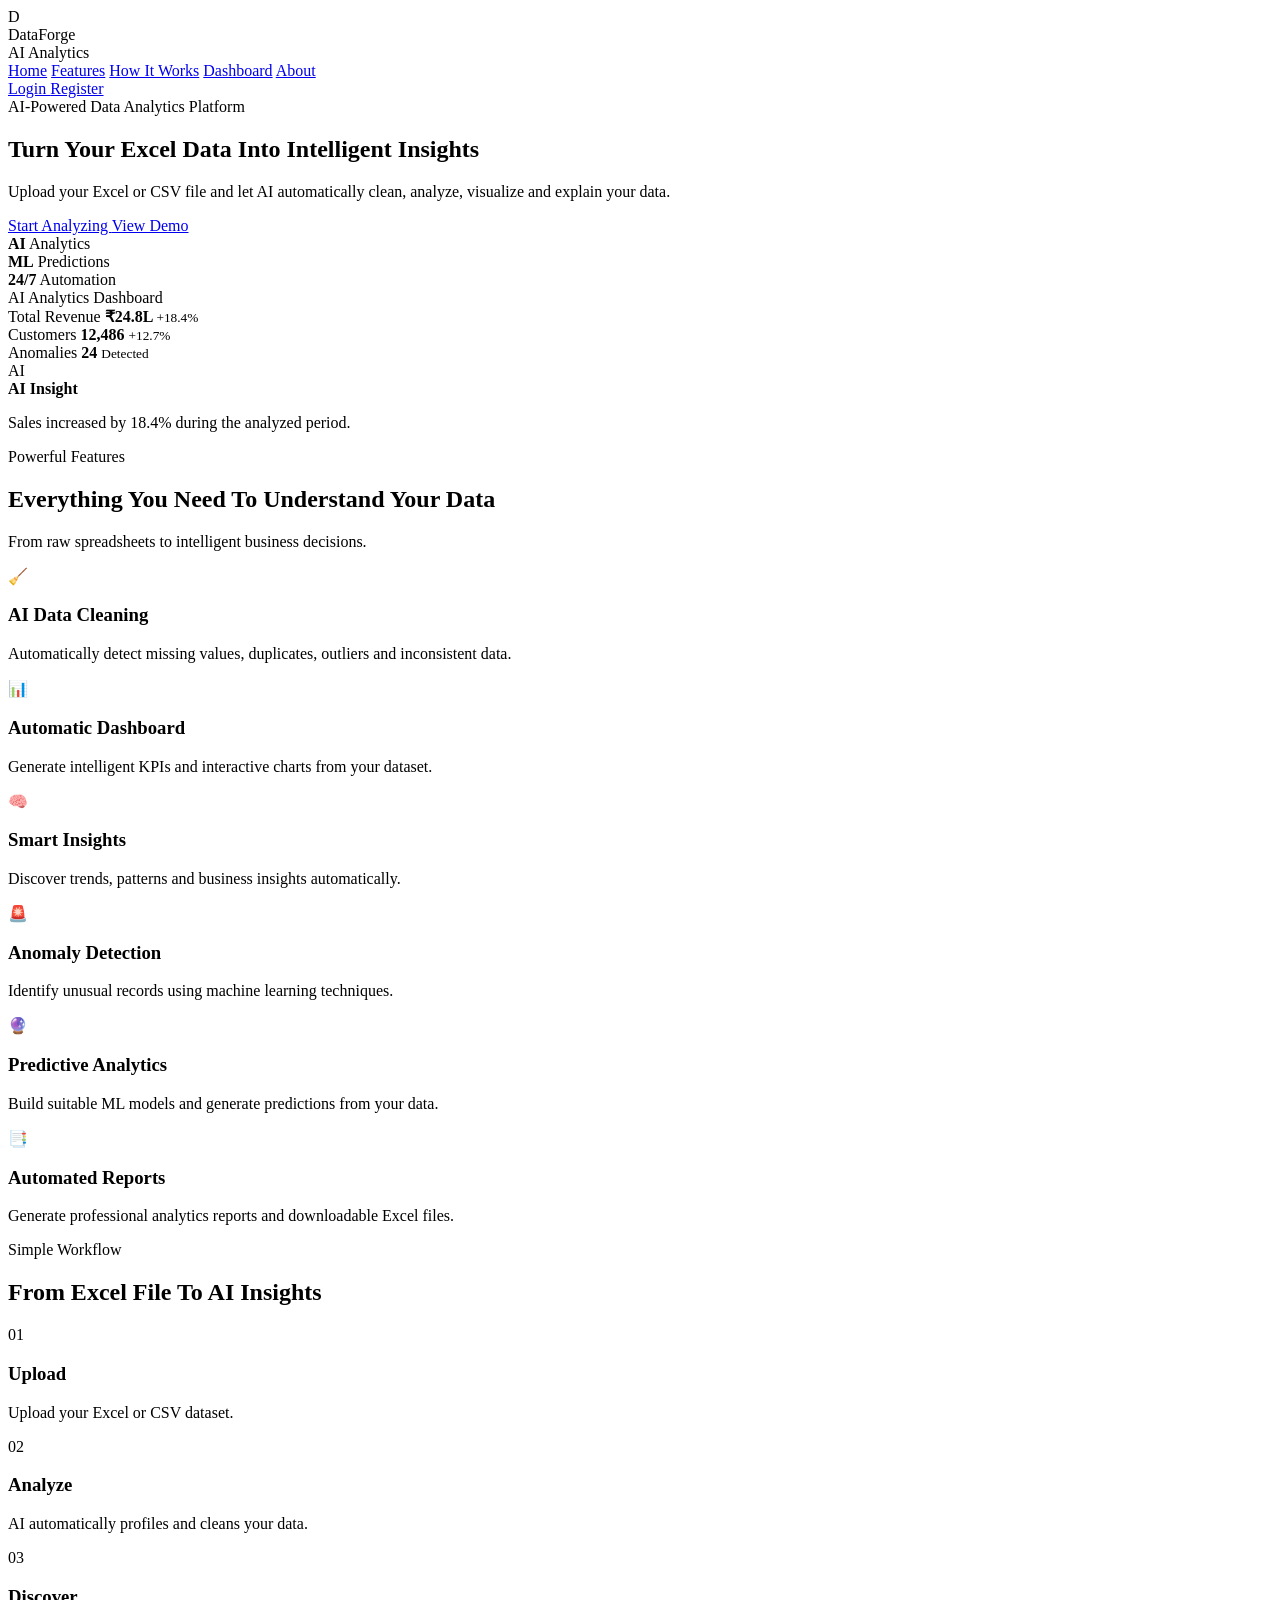
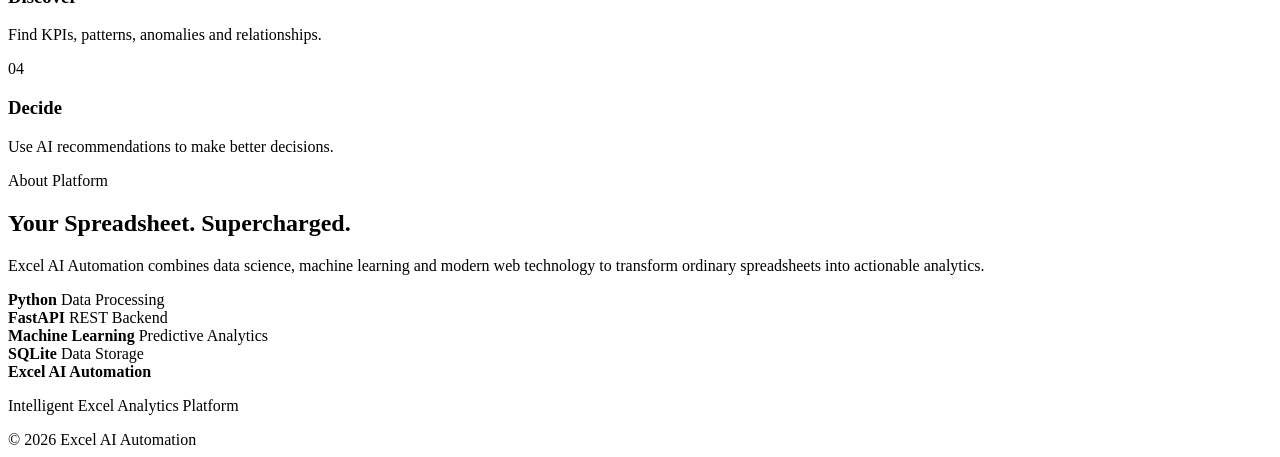
==== app/templates/index.html @ c5de6b99 "Initial commit - Excel AI Automation Platform" ====
<!DOCTYPE html>
<html lang="en">
<head>
    <meta charset="UTF-8">

    <meta
        name="viewport"
        content="width=device-width, initial-scale=1.0"
    >

    <title>{{ title }}</title>

    <link
        rel="stylesheet"
        href="/static/css/style.css"
    >
</head>

<body>

    <!-- ================= NAVBAR ================= -->

    <header class="navbar">

        <div class="container nav-container">

            <div class="logo">
                <div class="logo-icon">
               <span class="logo-letter">D</span>
             </div>

                <div class="logo-title">
                          DataForge
                 </div>

                <div class="logo-subtitle">
                        AI Analytics
                 </div>
                </div>
            </div>


            <nav class="nav-links">

                <a href="#home">Home</a>

                <a href="#features">Features</a>

                <a href="#workflow">How It Works</a>

                <a href="/dashboard">Dashboard</a>

                <a href="#about">About</a>

            </nav>


            <div class="nav-actions">

                <a
                    href="/login"
                    class="login-link"
                >
                    Login
                </a>

                <a
                    href="/register"
                    class="btn btn-primary"
                >
                    Register
                </a>

            </div>

        </div>

    </header>


    <!-- ================= HERO ================= -->

    <main>

        <section
            id="home"
            class="hero"
        >

            <div class="container hero-container">

                <div class="hero-content">

                    <div class="badge">
                        AI-Powered Data Analytics Platform
                    </div>

                    <h1>
                        Turn Your Excel Data Into
                        <span>Intelligent Insights</span>
                    </h1>

                    <p class="hero-description">
                        Upload your Excel or CSV file and let AI
                        automatically clean, analyze, visualize
                        and explain your data.
                    </p>


                    <div class="hero-buttons">

                        <a
                            href="/dashboard"
                            class="btn btn-primary btn-large"
                        >
                            Start Analyzing
                        </a>

                        <a
                            href="#features"
                            class="btn btn-secondary btn-large"
                        >
                            View Demo
                        </a>

                    </div>


                    <div class="hero-stats">

                        <div>
                            <strong>AI</strong>
                            <span>Analytics</span>
                        </div>

                        <div>
                            <strong>ML</strong>
                            <span>Predictions</span>
                        </div>

                        <div>
                            <strong>24/7</strong>
                            <span>Automation</span>
                        </div>

                    </div>

                </div>


                <!-- Dashboard Preview -->

                <div class="hero-dashboard">

                    <div class="dashboard-window">

                        <div class="window-header">

                            <div class="window-dots">
                                <span></span>
                                <span></span>
                                <span></span>
                            </div>

                            <div class="window-title">
                                AI Analytics Dashboard
                            </div>

                        </div>


                        <div class="mini-dashboard">

                            <div class="mini-card">

                                <span>
                                    Total Revenue
                                </span>

                                <strong>
                                    ₹24.8L
                                </strong>

                                <small class="positive">
                                    +18.4%
                                </small>

                            </div>


                            <div class="mini-card">

                                <span>
                                    Customers
                                </span>

                                <strong>
                                    12,486
                                </strong>

                                <small class="positive">
                                    +12.7%
                                </small>

                            </div>


                            <div class="mini-card">

                                <span>
                                    Anomalies
                                </span>

                                <strong>
                                    24
                                </strong>

                                <small>
                                    Detected
                                </small>

                            </div>

                        </div>


                        <div class="chart-preview">

                            <div class="chart-bars">

                                <div style="height: 45%"></div>
                                <div style="height: 60%"></div>
                                <div style="height: 52%"></div>
                                <div style="height: 75%"></div>
                                <div style="height: 65%"></div>
                                <div style="height: 88%"></div>
                                <div style="height: 95%"></div>

                            </div>

                        </div>


                        <div class="ai-insight">

                            <div class="ai-icon">
                                AI
                            </div>

                            <div>
                                <strong>
                                    AI Insight
                                </strong>

                                <p>
                                    Sales increased by 18.4%
                                    during the analyzed period.
                                </p>
                            </div>

                        </div>

                    </div>

                </div>

            </div>

        </section>


        <!-- ================= FEATURES ================= -->

        <section
            id="features"
            class="features-section"
        >

            <div class="container">

                <div class="section-heading">

                    <div class="badge">
                        Powerful Features
                    </div>

                    <h2>
                        Everything You Need To
                        <span>Understand Your Data</span>
                    </h2>

                    <p>
                        From raw spreadsheets to intelligent
                        business decisions.
                    </p>

                </div>


                <div class="feature-grid">


                    <div class="feature-card">

                        <div class="feature-icon">
                            🧹
                        </div>

                        <h3>
                            AI Data Cleaning
                        </h3>

                        <p>
                            Automatically detect missing values,
                            duplicates, outliers and inconsistent
                            data.
                        </p>

                    </div>


                    <div class="feature-card">

                        <div class="feature-icon">
                            📊
                        </div>

                        <h3>
                            Automatic Dashboard
                        </h3>

                        <p>
                            Generate intelligent KPIs and
                            interactive charts from your dataset.
                        </p>

                    </div>


                    <div class="feature-card">

                        <div class="feature-icon">
                            🧠
                        </div>

                        <h3>
                            Smart Insights
                        </h3>

                        <p>
                            Discover trends, patterns and
                            business insights automatically.
                        </p>

                    </div>


                    <div class="feature-card">

                        <div class="feature-icon">
                            🚨
                        </div>

                        <h3>
                            Anomaly Detection
                        </h3>

                        <p>
                            Identify unusual records using
                            machine learning techniques.
                        </p>

                    </div>


                    <div class="feature-card">

                        <div class="feature-icon">
                            🔮
                        </div>

                        <h3>
                            Predictive Analytics
                        </h3>

                        <p>
                            Build suitable ML models and generate
                            predictions from your data.
                        </p>

                    </div>


                    <div class="feature-card">

                        <div class="feature-icon">
                            📑
                        </div>

                        <h3>
                            Automated Reports
                        </h3>

                        <p>
                            Generate professional analytics
                            reports and downloadable Excel files.
                        </p>

                    </div>

                </div>

            </div>

        </section>


        <!-- ================= WORKFLOW ================= -->

        <section
            id="workflow"
            class="workflow-section"
        >

            <div class="container">

                <div class="section-heading">

                    <div class="badge">
                        Simple Workflow
                    </div>

                    <h2>
                        From Excel File To
                        <span>AI Insights</span>
                    </h2>

                </div>


                <div class="workflow">

                    <div class="workflow-step">

                        <div class="step-number">
                            01
                        </div>

                        <h3>
                            Upload
                        </h3>

                        <p>
                            Upload your Excel or CSV dataset.
                        </p>

                    </div>


                    <div class="workflow-line"></div>


                    <div class="workflow-step">

                        <div class="step-number">
                            02
                        </div>

                        <h3>
                            Analyze
                        </h3>

                        <p>
                            AI automatically profiles and
                            cleans your data.
                        </p>

                    </div>


                    <div class="workflow-line"></div>


                    <div class="workflow-step">

                        <div class="step-number">
                            03
                        </div>

                        <h3>
                            Discover
                        </h3>

                        <p>
                            Find KPIs, patterns, anomalies
                            and relationships.
                        </p>

                    </div>


                    <div class="workflow-line"></div>


                    <div class="workflow-step">

                        <div class="step-number">
                            04
                        </div>

                        <h3>
                            Decide
                        </h3>

                        <p>
                            Use AI recommendations to make
                            better decisions.
                        </p>

                    </div>

                </div>

            </div>

        </section>


        <!-- ================= ABOUT ================= -->

        <section
            id="about"
            class="about-section"
        >

            <div class="container about-container">

                <div>

                    <div class="badge">
                        About Platform
                    </div>

                    <h2>
                        Your Spreadsheet.
                        <span>Supercharged.</span>
                    </h2>

                    <p>
                        Excel AI Automation combines data science,
                        machine learning and modern web technology
                        to transform ordinary spreadsheets into
                        actionable analytics.
                    </p>

                </div>


                <div class="about-box">

                    <div>
                        <strong>Python</strong>
                        <span>Data Processing</span>
                    </div>

                    <div>
                        <strong>FastAPI</strong>
                        <span>REST Backend</span>
                    </div>

                    <div>
                        <strong>Machine Learning</strong>
                        <span>Predictive Analytics</span>
                    </div>

                    <div>
                        <strong>SQLite</strong>
                        <span>Data Storage</span>
                    </div>

                </div>

            </div>

        </section>

    </main>


    <!-- ================= FOOTER ================= -->

    <footer>

        <div class="container footer-container">

            <div>

                <strong>
                    Excel AI Automation
                </strong>

                <p>
                    Intelligent Excel Analytics Platform
                </p>

            </div>


            <div>
                © 2026 Excel AI Automation
            </div>

        </div>

    </footer>


    <script src="/static/js/app.js"></script>

</body>
</html>
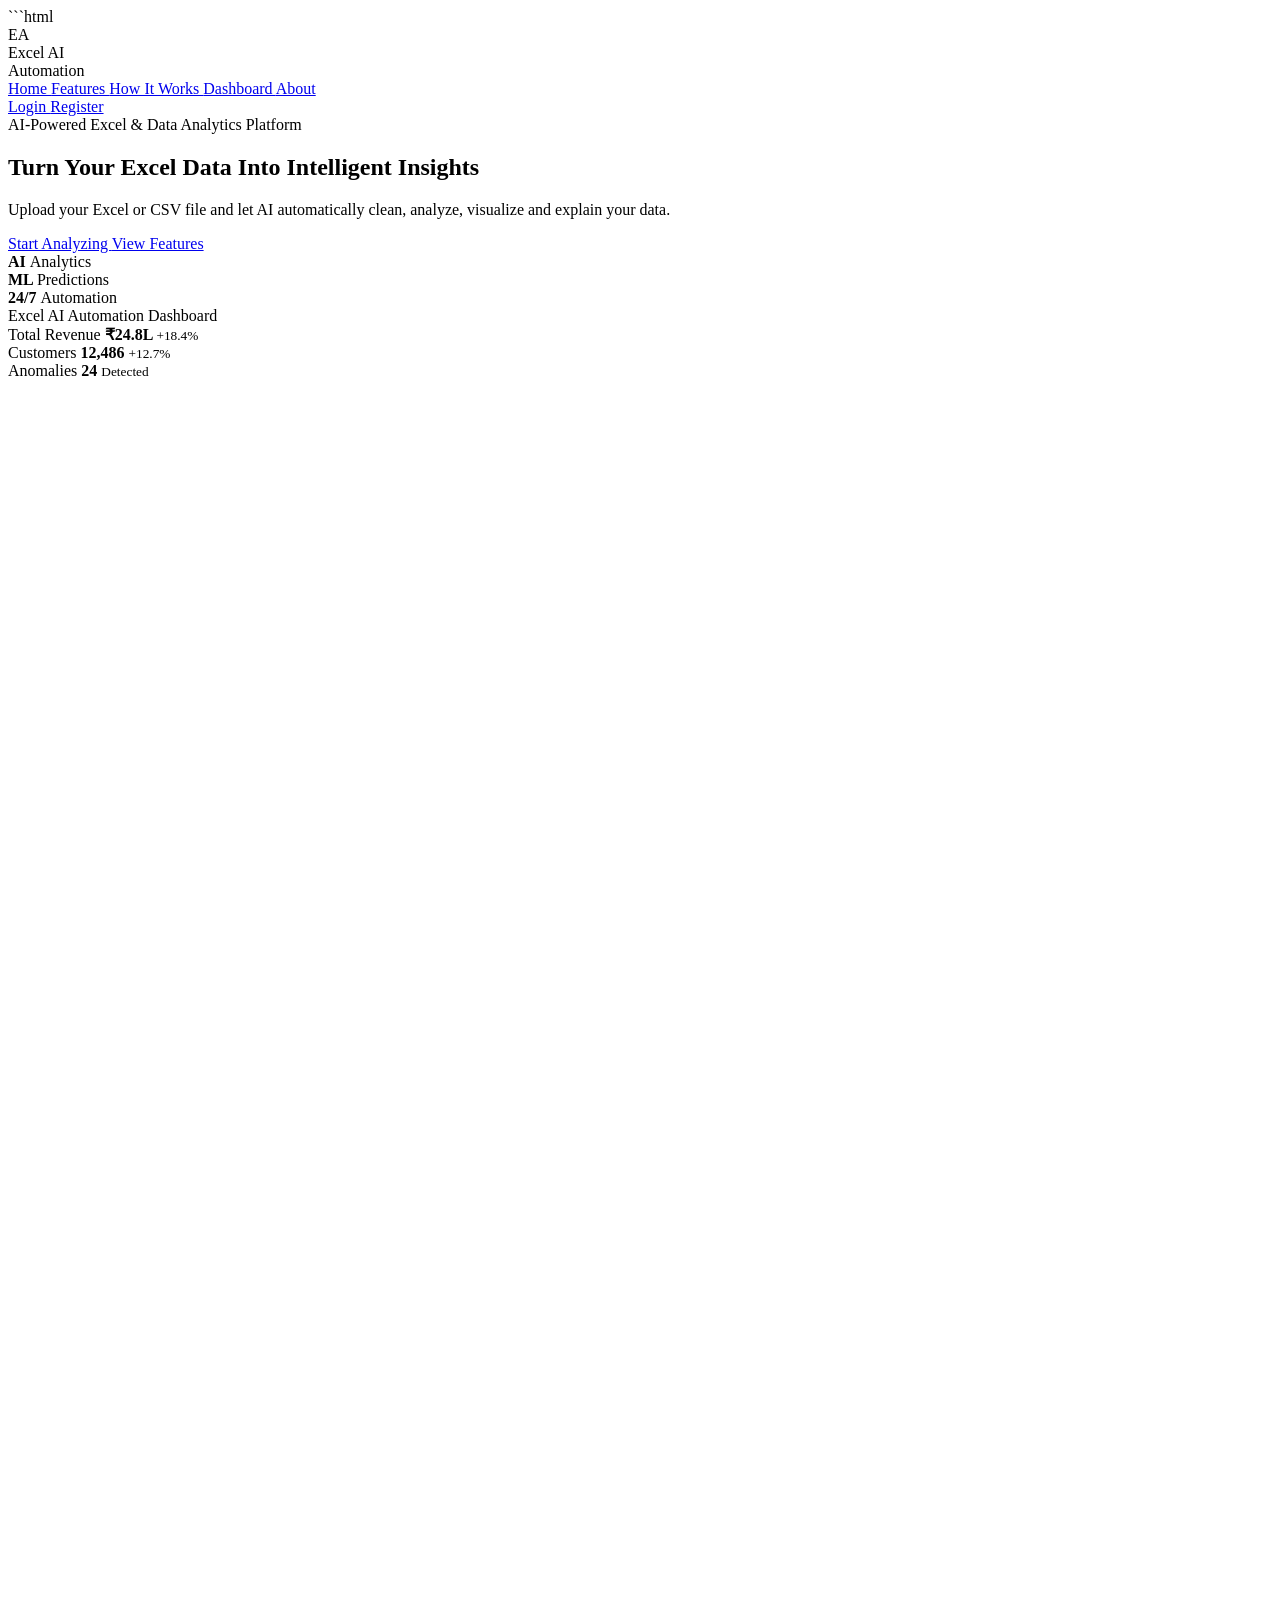
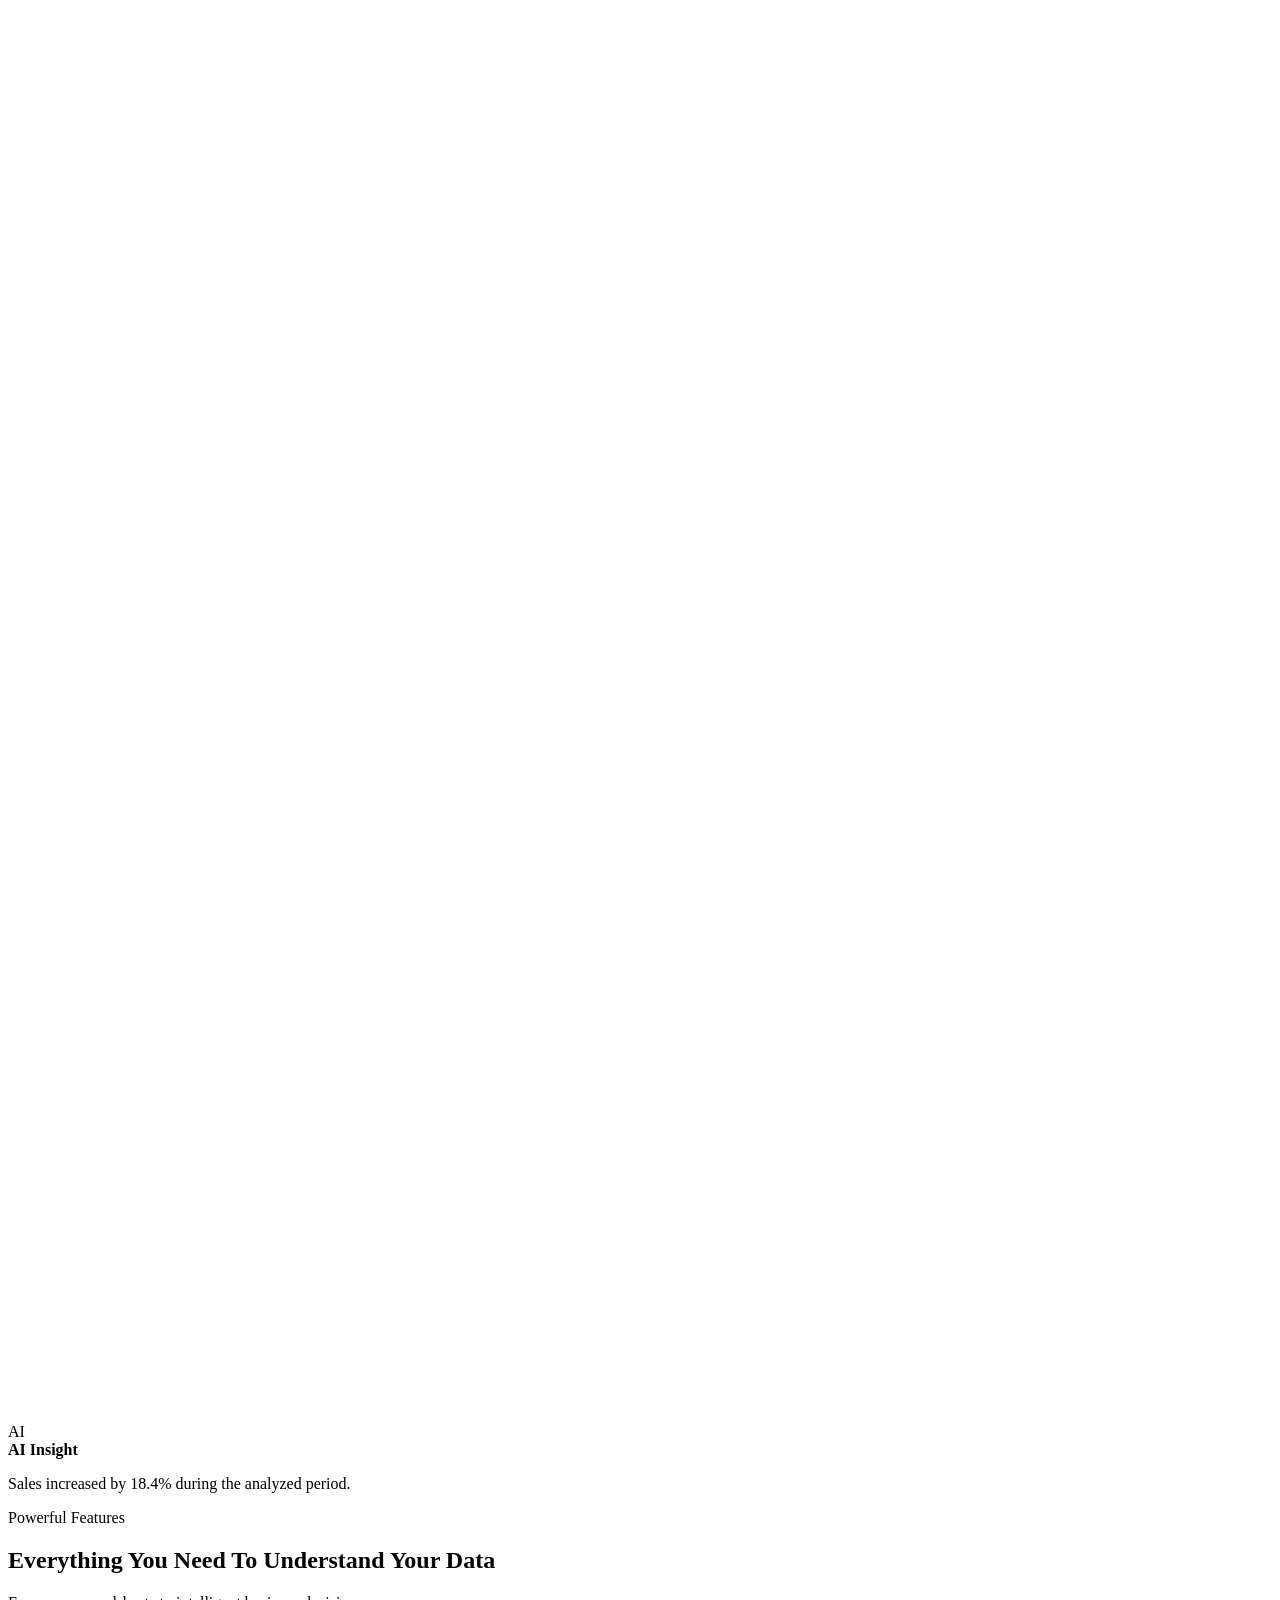
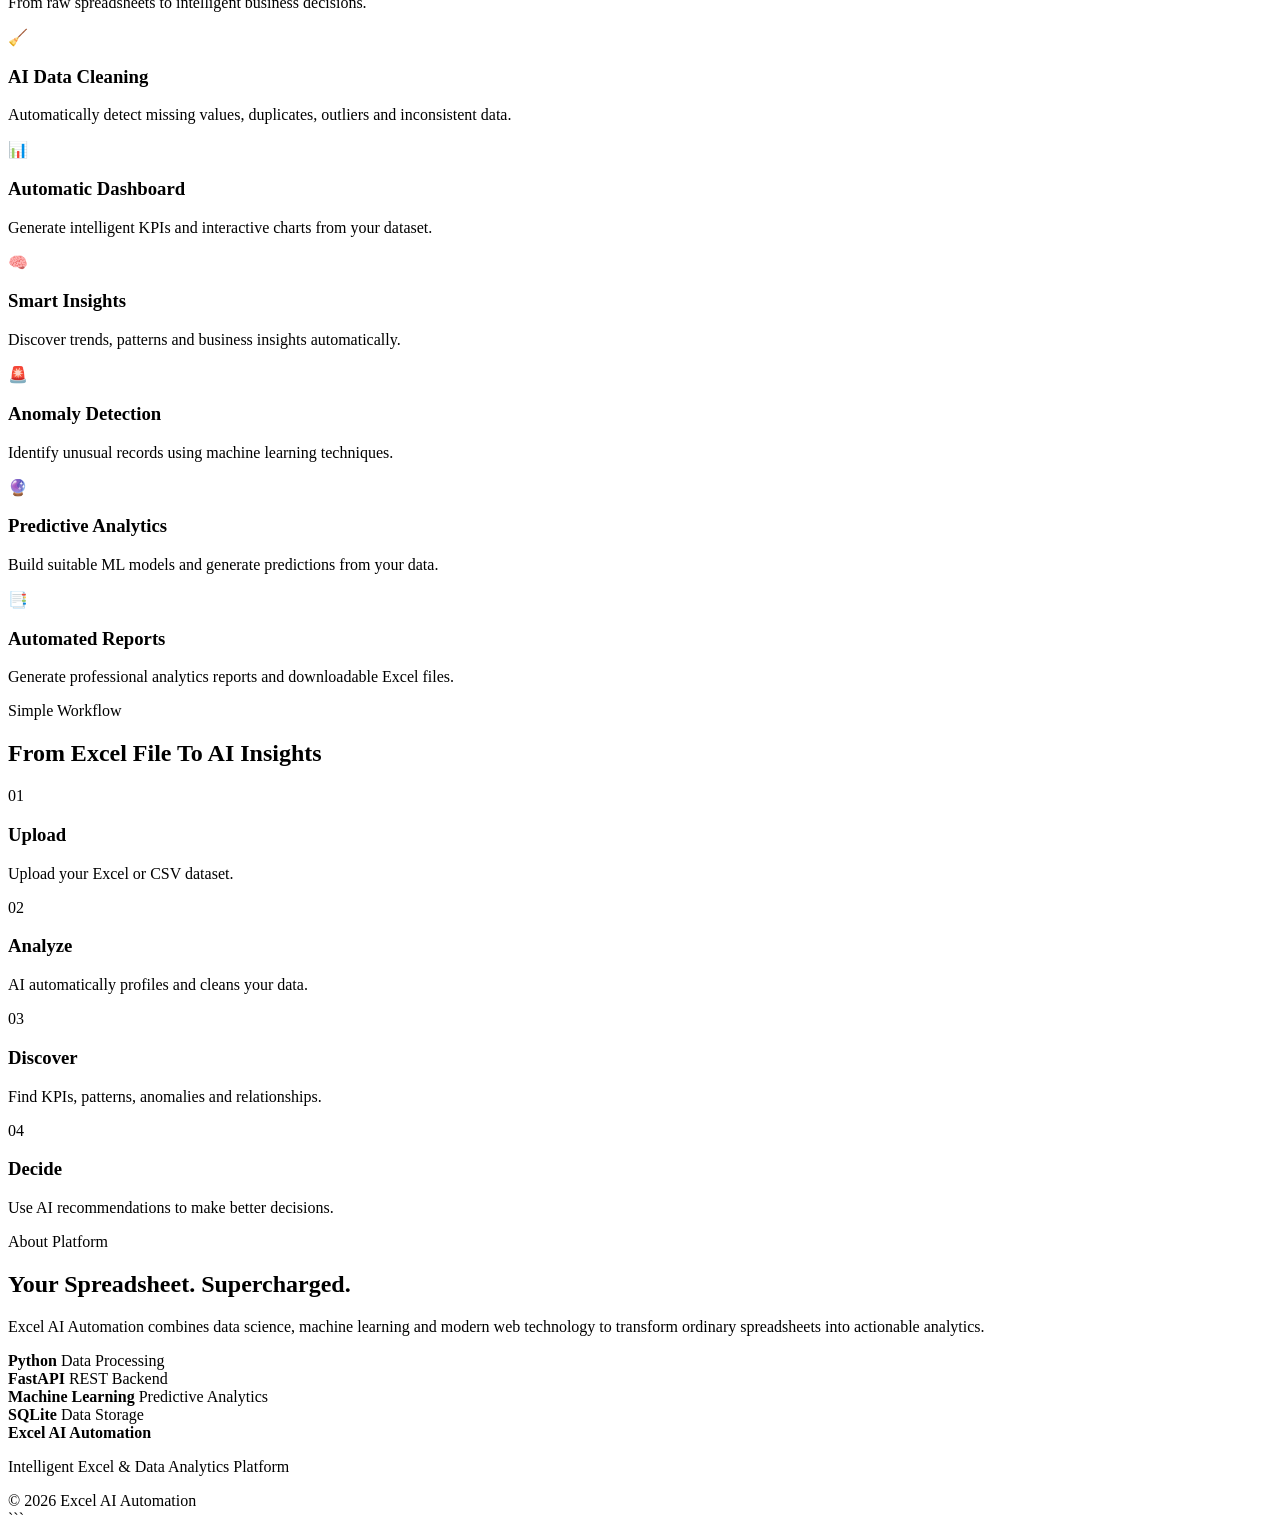
==== commit ecfc49df: "Update branding to Excel AI Automation" ====
--- a/app/templates/index.html
+++ b/app/templates/index.html
@@ -1,6 +1,9 @@
+```html
 <!DOCTYPE html>
 <html lang="en">
+
 <head>
+
     <meta charset="UTF-8">
 
     <meta
@@ -14,46 +17,69 @@
         rel="stylesheet"
         href="/static/css/style.css"
     >
+
 </head>
 
+
 <body>
 
+
     <!-- ================= NAVBAR ================= -->
 
     <header class="navbar">
 
         <div class="container nav-container">
 
+
+            <!-- BRAND -->
+
             <div class="logo">
+
                 <div class="logo-icon">
-               <span class="logo-letter">D</span>
-             </div>
+                    <span class="logo-letter">EA</span>
+                </div>
+
 
                 <div class="logo-title">
-                          DataForge
-                 </div>
+                    Excel AI
+                </div>
+
 
                 <div class="logo-subtitle">
-                        AI Analytics
-                 </div>
-                </div>
+                    Automation
+                </div>
+
             </div>
 
 
+            <!-- NAVIGATION -->
+
             <nav class="nav-links">
 
-                <a href="#home">Home</a>
-
-                <a href="#features">Features</a>
-
-                <a href="#workflow">How It Works</a>
-
-                <a href="/dashboard">Dashboard</a>
-
-                <a href="#about">About</a>
+                <a href="#home">
+                    Home
+                </a>
+
+                <a href="#features">
+                    Features
+                </a>
+
+                <a href="#workflow">
+                    How It Works
+                </a>
+
+                <a href="/dashboard">
+                    Dashboard
+                </a>
+
+                <a href="#about">
+                    About
+                </a>
 
             </nav>
 
+
+            <!-- ACTIONS -->
 
             <div class="nav-actions">
 
@@ -64,6 +90,7 @@
                     Login
                 </a>
 
+
                 <a
                     href="/register"
                     class="btn btn-primary"
@@ -78,6 +105,7 @@
     </header>
 
 
+
     <!-- ================= HERO ================= -->
 
     <main>
@@ -89,87 +117,149 @@
 
             <div class="container hero-container">
 
+
+                <!-- HERO CONTENT -->
+
                 <div class="hero-content">
 
+
                     <div class="badge">
-                        AI-Powered Data Analytics Platform
-                    </div>
+                        AI-Powered Excel & Data Analytics Platform
+                    </div>
+
 
                     <h1>
+
                         Turn Your Excel Data Into
-                        <span>Intelligent Insights</span>
+
+                        <span>
+                            Intelligent Insights
+                        </span>
+
                     </h1>
 
+
                     <p class="hero-description">
+
                         Upload your Excel or CSV file and let AI
                         automatically clean, analyze, visualize
                         and explain your data.
+
                     </p>
 
 
+
+                    <!-- HERO BUTTONS -->
+
                     <div class="hero-buttons">
+
 
                         <a
                             href="/dashboard"
                             class="btn btn-primary btn-large"
                         >
+
                             Start Analyzing
+
                         </a>
+
 
                         <a
                             href="#features"
                             class="btn btn-secondary btn-large"
                         >
-                            View Demo
+
+                            View Features
+
                         </a>
 
                     </div>
 
 
+
+                    <!-- HERO STATS -->
+
                     <div class="hero-stats">
 
+
                         <div>
-                            <strong>AI</strong>
-                            <span>Analytics</span>
-                        </div>
+
+                            <strong>
+                                AI
+                            </strong>
+
+                            <span>
+                                Analytics
+                            </span>
+
+                        </div>
+
 
                         <div>
-                            <strong>ML</strong>
-                            <span>Predictions</span>
-                        </div>
+
+                            <strong>
+                                ML
+                            </strong>
+
+                            <span>
+                                Predictions
+                            </span>
+
+                        </div>
+
 
                         <div>
-                            <strong>24/7</strong>
-                            <span>Automation</span>
-                        </div>
-
-                    </div>
-
-                </div>
-
-
-                <!-- Dashboard Preview -->
+
+                            <strong>
+                                24/7
+                            </strong>
+
+                            <span>
+                                Automation
+                            </span>
+
+                        </div>
+
+
+                    </div>
+
+                </div>
+
+
+
+                <!-- ================= DASHBOARD PREVIEW ================= -->
 
                 <div class="hero-dashboard">
 
                     <div class="dashboard-window">
 
+
+                        <!-- WINDOW HEADER -->
+
                         <div class="window-header">
 
+
                             <div class="window-dots">
+
                                 <span></span>
                                 <span></span>
                                 <span></span>
+
                             </div>
 
+
                             <div class="window-title">
-                                AI Analytics Dashboard
+                                Excel AI Automation Dashboard
                             </div>
 
                         </div>
 
 
+
+                        <!-- MINI DASHBOARD -->
+
                         <div class="mini-dashboard">
+
 
                             <div class="mini-card">
 
@@ -221,8 +311,12 @@
 
                             </div>
 
-                        </div>
-
+
+                        </div>
+
+
+
+                        <!-- CHART PREVIEW -->
 
                         <div class="chart-preview">
 
@@ -241,13 +335,19 @@
                         </div>
 
 
+
+                        <!-- AI INSIGHT -->
+
                         <div class="ai-insight">
+
 
                             <div class="ai-icon">
                                 AI
                             </div>
 
+
                             <div>
+
                                 <strong>
                                     AI Insight
                                 </strong>
@@ -256,9 +356,12 @@
                                     Sales increased by 18.4%
                                     during the analyzed period.
                                 </p>
+
                             </div>
 
-                        </div>
+
+                        </div>
+
 
                     </div>
 
@@ -267,6 +370,7 @@
             </div>
 
         </section>
+
 
 
         <!-- ================= FEATURES ================= -->
@@ -278,16 +382,25 @@
 
             <div class="container">
 
+
                 <div class="section-heading">
+
 
                     <div class="badge">
                         Powerful Features
                     </div>
 
+
                     <h2>
+
                         Everything You Need To
-                        <span>Understand Your Data</span>
+
+                        <span>
+                            Understand Your Data
+                        </span>
+
                     </h2>
+
 
                     <p>
                         From raw spreadsheets to intelligent
@@ -297,8 +410,11 @@
                 </div>
 
 
+
                 <div class="feature-grid">
 
+
+                    <!-- FEATURE 1 -->
 
                     <div class="feature-card">
 
@@ -319,6 +435,9 @@
                     </div>
 
 
+
+                    <!-- FEATURE 2 -->
+
                     <div class="feature-card">
 
                         <div class="feature-icon">
@@ -337,6 +456,9 @@
                     </div>
 
 
+
+                    <!-- FEATURE 3 -->
+
                     <div class="feature-card">
 
                         <div class="feature-icon">
@@ -355,6 +477,9 @@
                     </div>
 
 
+
+                    <!-- FEATURE 4 -->
+
                     <div class="feature-card">
 
                         <div class="feature-icon">
@@ -373,6 +498,9 @@
                     </div>
 
 
+
+                    <!-- FEATURE 5 -->
+
                     <div class="feature-card">
 
                         <div class="feature-icon">
@@ -391,6 +519,9 @@
                     </div>
 
 
+
+                    <!-- FEATURE 6 -->
+
                     <div class="feature-card">
 
                         <div class="feature-icon">
@@ -408,11 +539,13 @@
 
                     </div>
 
+
                 </div>
 
             </div>
 
         </section>
+
 
 
         <!-- ================= WORKFLOW ================= -->
@@ -424,21 +557,34 @@
 
             <div class="container">
 
+
                 <div class="section-heading">
+
 
                     <div class="badge">
                         Simple Workflow
                     </div>
 
+
                     <h2>
+
                         From Excel File To
-                        <span>AI Insights</span>
+
+                        <span>
+                            AI Insights
+                        </span>
+
                     </h2>
 
-                </div>
+
+                </div>
+
 
 
                 <div class="workflow">
+
+
+                    <!-- STEP 1 -->
 
                     <div class="workflow-step">
 
@@ -457,8 +603,12 @@
                     </div>
 
 
+
                     <div class="workflow-line"></div>
 
+
+
+                    <!-- STEP 2 -->
 
                     <div class="workflow-step">
 
@@ -478,8 +628,12 @@
                     </div>
 
 
+
                     <div class="workflow-line"></div>
 
+
+
+                    <!-- STEP 3 -->
 
                     <div class="workflow-step">
 
@@ -499,8 +653,12 @@
                     </div>
 
 
+
                     <div class="workflow-line"></div>
 
+
+
+                    <!-- STEP 4 -->
 
                     <div class="workflow-step">
 
@@ -519,11 +677,13 @@
 
                     </div>
 
+
                 </div>
 
             </div>
 
         </section>
+
 
 
         <!-- ================= ABOUT ================= -->
@@ -535,48 +695,94 @@
 
             <div class="container about-container">
 
+
                 <div>
+
 
                     <div class="badge">
                         About Platform
                     </div>
 
+
                     <h2>
+
                         Your Spreadsheet.
-                        <span>Supercharged.</span>
+
+                        <span>
+                            Supercharged.
+                        </span>
+
                     </h2>
 
+
                     <p>
+
                         Excel AI Automation combines data science,
                         machine learning and modern web technology
                         to transform ordinary spreadsheets into
                         actionable analytics.
+
                     </p>
 
-                </div>
+
+                </div>
+
 
 
                 <div class="about-box">
 
+
                     <div>
-                        <strong>Python</strong>
-                        <span>Data Processing</span>
-                    </div>
+
+                        <strong>
+                            Python
+                        </strong>
+
+                        <span>
+                            Data Processing
+                        </span>
+
+                    </div>
+
 
                     <div>
-                        <strong>FastAPI</strong>
-                        <span>REST Backend</span>
-                    </div>
+
+                        <strong>
+                            FastAPI
+                        </strong>
+
+                        <span>
+                            REST Backend
+                        </span>
+
+                    </div>
+
 
                     <div>
-                        <strong>Machine Learning</strong>
-                        <span>Predictive Analytics</span>
-                    </div>
+
+                        <strong>
+                            Machine Learning
+                        </strong>
+
+                        <span>
+                            Predictive Analytics
+                        </span>
+
+                    </div>
+
 
                     <div>
-                        <strong>SQLite</strong>
-                        <span>Data Storage</span>
-                    </div>
+
+                        <strong>
+                            SQLite
+                        </strong>
+
+                        <span>
+                            Data Storage
+                        </span>
+
+                    </div>
+
 
                 </div>
 
@@ -584,14 +790,17 @@
 
         </section>
 
+
     </main>
 
 
+
     <!-- ================= FOOTER ================= -->
 
     <footer>
 
         <div class="container footer-container">
+
 
             <div>
 
@@ -600,22 +809,29 @@
                 </strong>
 
                 <p>
-                    Intelligent Excel Analytics Platform
+                    Intelligent Excel & Data Analytics Platform
                 </p>
 
             </div>
 
 
             <div>
+
                 © 2026 Excel AI Automation
+
             </div>
 
+
         </div>
 
     </footer>
 
 
+
     <script src="/static/js/app.js"></script>
 
+
 </body>
-</html>+
+</html>
+```
